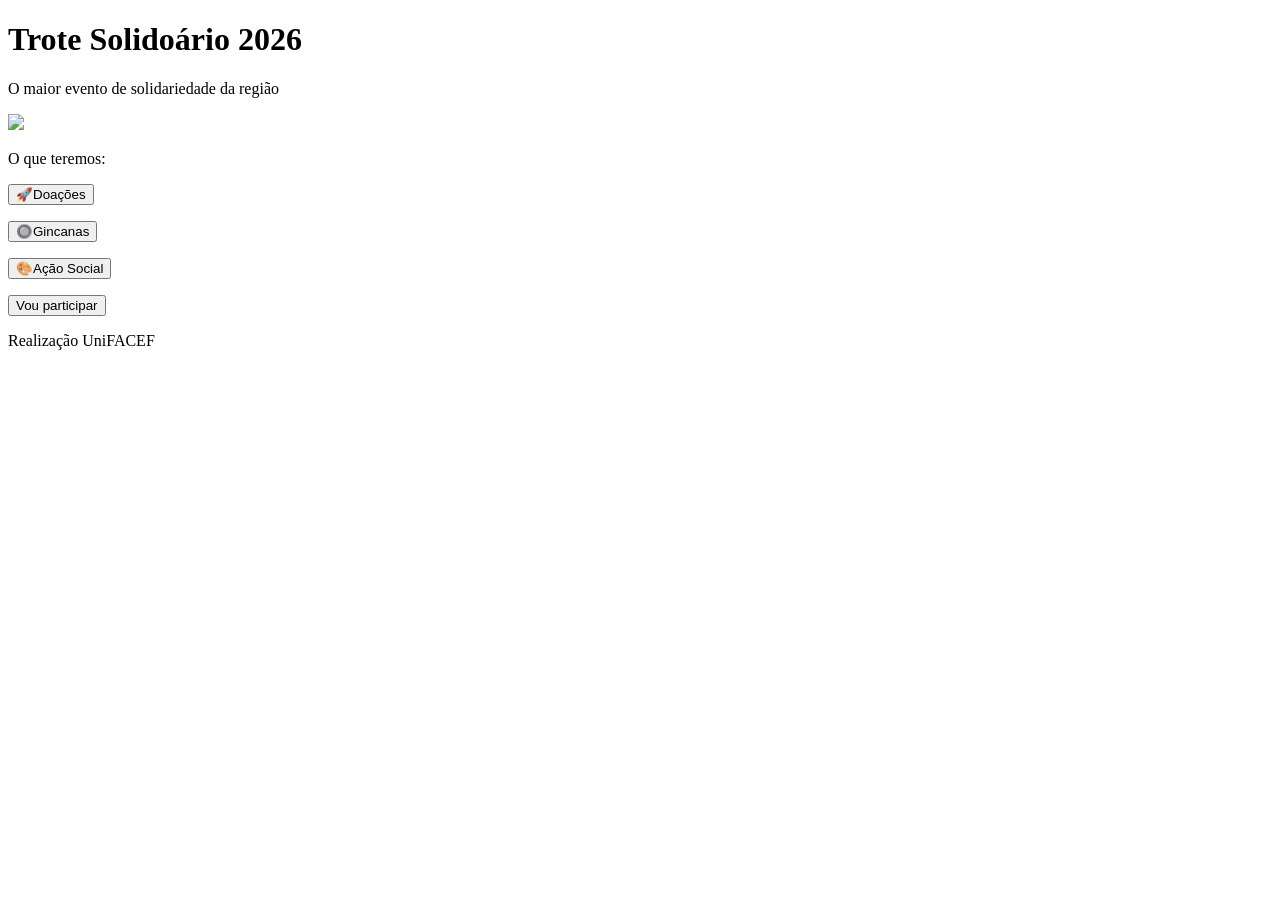
==== trotesolidario.html @ e825db49 "Add files via upload" ====
<!DOCTYPE html>
<html lang="pt-br">
    <head>
        <link rel="stylesheet" href="styles2.css">
        <meta charset="utf-8">
        <title> Trote Solidário UniFACEF </title>
    </head>
    <body>
        <div class="div1">
            <h1 class="t1">Trote Solidoário 2026</h1>
            <p class="p1">
                O maior evento de solidariedade da região
            </p>
            <img src="Trote.jpeg" class="img1">
            <p class="p2">
                O que teremos:
            </p>
            <p class="p3">
                <button class="b1">🚀Doações</button>
            </p>
            <p class="p4">
                <button class="b2">🔘Gincanas</button>
            </p>
            <p class="p5">
                <button class="b3">🎨Ação Social</button>
            </p>
            <p class="p6">
                <button class="b4">Vou participar</button>
            </p>
            <p class="p7">
                Realização UniFACEF
            </p>
        </div>
    </body>
</html>
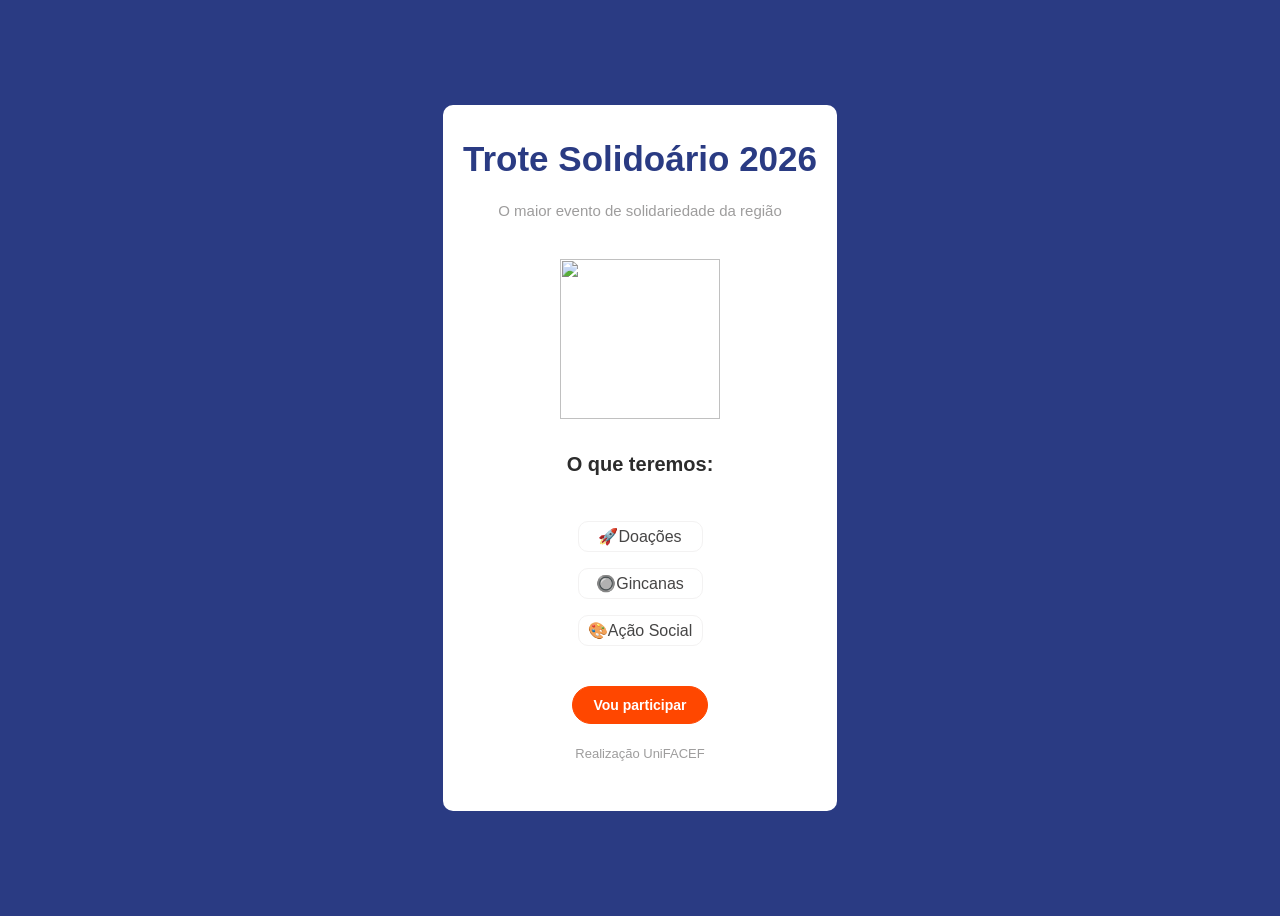
==== commit 67ad4850: "Add files via upload" ====
--- a/trotesolidario.html
+++ b/trotesolidario.html
@@ -1,7 +1,7 @@
 <!DOCTYPE html>
 <html lang="pt-br">
     <head>
-        <link rel="stylesheet" href="styles2.css">
+        <link rel="stylesheet" href="styles-trote.css">
         <meta charset="utf-8">
         <title> Trote Solidário UniFACEF </title>
     </head>
--- a/styles-trote.css
+++ b/styles-trote.css
@@ -0,0 +1,90 @@
+body { 
+    background-color: #2a3b83;
+    display: flex;
+    justify-content: center;
+    align-items: center;
+    height: 100vh;
+}
+.t1 {
+    color: #2a3b83;
+    font-family: Sans-serif;
+    font-size: 35px;
+}
+.p1 {
+    color: #9e9d9d;
+    font-family: sans-serif;
+    font-size: 15px;
+    margin-bottom: 40px;
+}
+.div1 {
+    background-color: #fff;
+    border-radius: 10px;
+    padding: 10px 20px;
+    text-align: center;
+    color: #ffffff;
+}
+.p2 {
+    margin-top: 30px;
+    margin-bottom: 45px;
+    color: #2c2c2c;
+    font-family: sans-serif;
+    font-size: 20px;
+    font-weight: bold;
+}
+.b1 {
+    font-family: sans-serif;
+    background-color: #ffffff;
+    border-radius: 10px;
+    border: 1px solid #f3f2f2;
+    width: 125px;
+    color: #464545;
+    font-size: 16px;
+    padding-top: 5px;
+    padding-bottom: 5px;
+}
+.b2 { 
+    font-family: sans-serif;  
+    background-color: #ffffff;
+    border-radius: 10px;
+    border: 1px solid #f3f2f2;
+    width: 125px;
+    color: #464545;
+    font-size: 16px;
+    padding-top: 5px;
+    padding-bottom: 5px;
+}
+.b3 {  
+    font-family: sans-serif;  
+    background-color: #ffffff;
+    border-radius: 10px;
+    border: 1px solid #f3f2f2;
+    width: 125px;
+    color: #464545;
+    font-size: 16px;
+    padding-top: 5px;
+    padding-bottom: 5px;
+    margin-bottom: 24px;
+}
+.b4 {
+    font-family: sans-serif;
+    background-color: #ff4700;
+    border-radius: 30px;
+    border: 1px solid #ff4700;
+    color: #ffffff;
+    font-size: 14px;
+    cursor: pointer;
+    padding: 10px 20px;
+    margin-bottom: 6px;
+    font-weight: bolder;
+}
+.p7 {
+    color: #9e9d9d;
+    font-family: sans-serif;
+    font-size: 13px;
+    margin-bottom: 40px;
+}
+.img1 {
+    width: 160px;
+    height: 160px;
+    
+}
